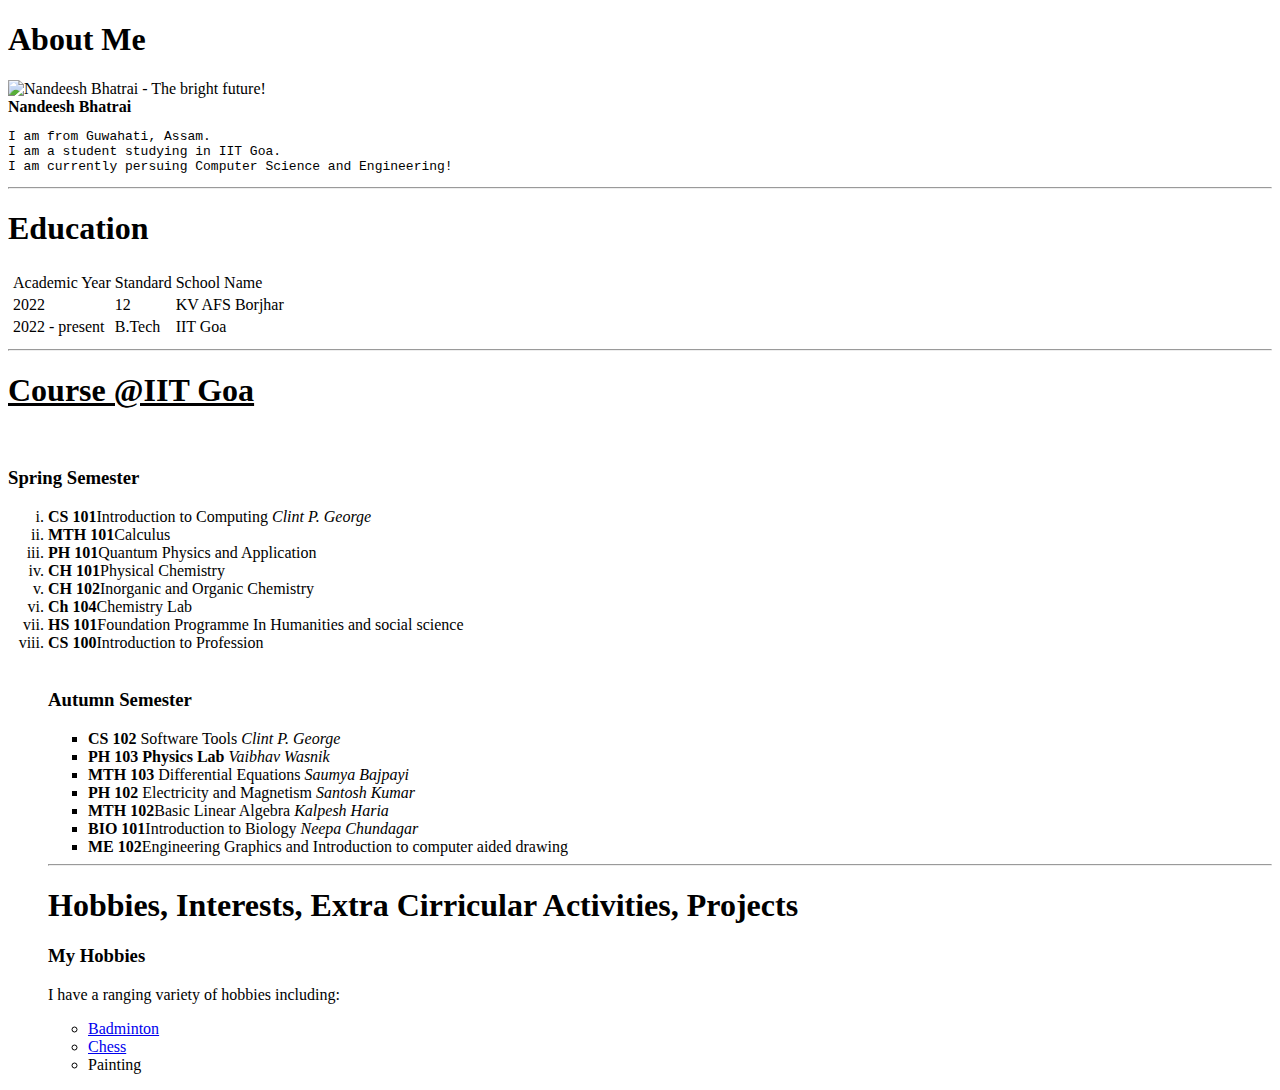
==== index.html @ aa77471a "Update index.html" ====
<!DOCTYPE html>
<html>
<head>

</head>
<body>

  <h1>About Me</h1>
  <img src = "https://i.stack.imgur.com/aF0dE.jpg?s=256&g=1" alt="Nandeesh Bhatrai - The bright future!">
  <br>
  
  <strong>Nandeesh Bhatrai</strong>
  
  <pre>I am from Guwahati, Assam. 
I am a student studying in IIT Goa. 
I am currently persuing Computer Science and Engineering!</pre>

  <hr>
	
  <h1>Education</h1>
  <table style="border:2px; padding:2px; cell-spacing:3px">
	  <tr>
		  <td>Academic Year</td>
		  <td>Standard</td>
		  <td>School Name</td>
	  </tr>

	  <tr>
		  <td>2022</td>
		  <td>12</td>
		  <td>KV AFS Borjhar</td>
	  </tr>
	  <tr>
		  <td>2022 - present</td>
		  <td>B.Tech</td>
		  <td>IIT Goa</td>
	  </tr>
  </table>

  <hr>

  <u><h1>Course @IIT Goa</h1></u>
  <br>

  <h3>Spring Semester</h3>

  <ol type = "i">
	  <li><strong>CS 101</strong>Introduction to Computing <i>Clint P. George</i></li>
	  <li><strong>MTH 101</strong>Calculus</li>
	  <li><strong>PH 101</strong>Quantum Physics and Application</li>
	  <li><strong>CH 101</strong>Physical Chemistry</li>
	  <li><strong>CH 102</strong>Inorganic and Organic Chemistry</li>
	  <li><strong>Ch 104</strong>Chemistry Lab</li>
	  <li><strong>HS 101</strong>Foundation Programme In Humanities and social science</li>
	  <li><strong>CS 100</strong>Introduction to Profession</li>
    
    <br>

  <h3>Autumn Semester</h3>

  <ul style = "list-style-type:square;">
	  <li><strong>CS 102</strong> Software Tools <i>Clint P. George</i></li>
	  <li><strong>PH 103 Physics Lab</strong> <i>Vaibhav Wasnik</i></li>
	  <li><strong>MTH 103</strong> Differential Equations <i>Saumya Bajpayi</i></li>
	  <li><strong>PH 102</strong> Electricity and Magnetism <i>Santosh Kumar</i></li>
	  <li><strong>MTH 102</strong>Basic Linear Algebra <i>Kalpesh Haria</i></li>
	  <li><strong>BIO 101</strong>Introduction to Biology <i>Neepa Chundagar</i></li>
	  <li><strong>ME 102</strong>Engineering Graphics and Introduction to computer aided drawing</li>
  </ul>

  <hr>

  <h1>Hobbies, Interests, Extra Cirricular Activities, Projects</h1>

  <h3>My Hobbies</h3>
  <p>I have a ranging variety of hobbies including:
  <ul>
	  <li><a href="#">Badminton</a></li>
	  <li><a href="#">Chess<a></li>
	  <li>Painting</li>

  </p>


</body>
</html>
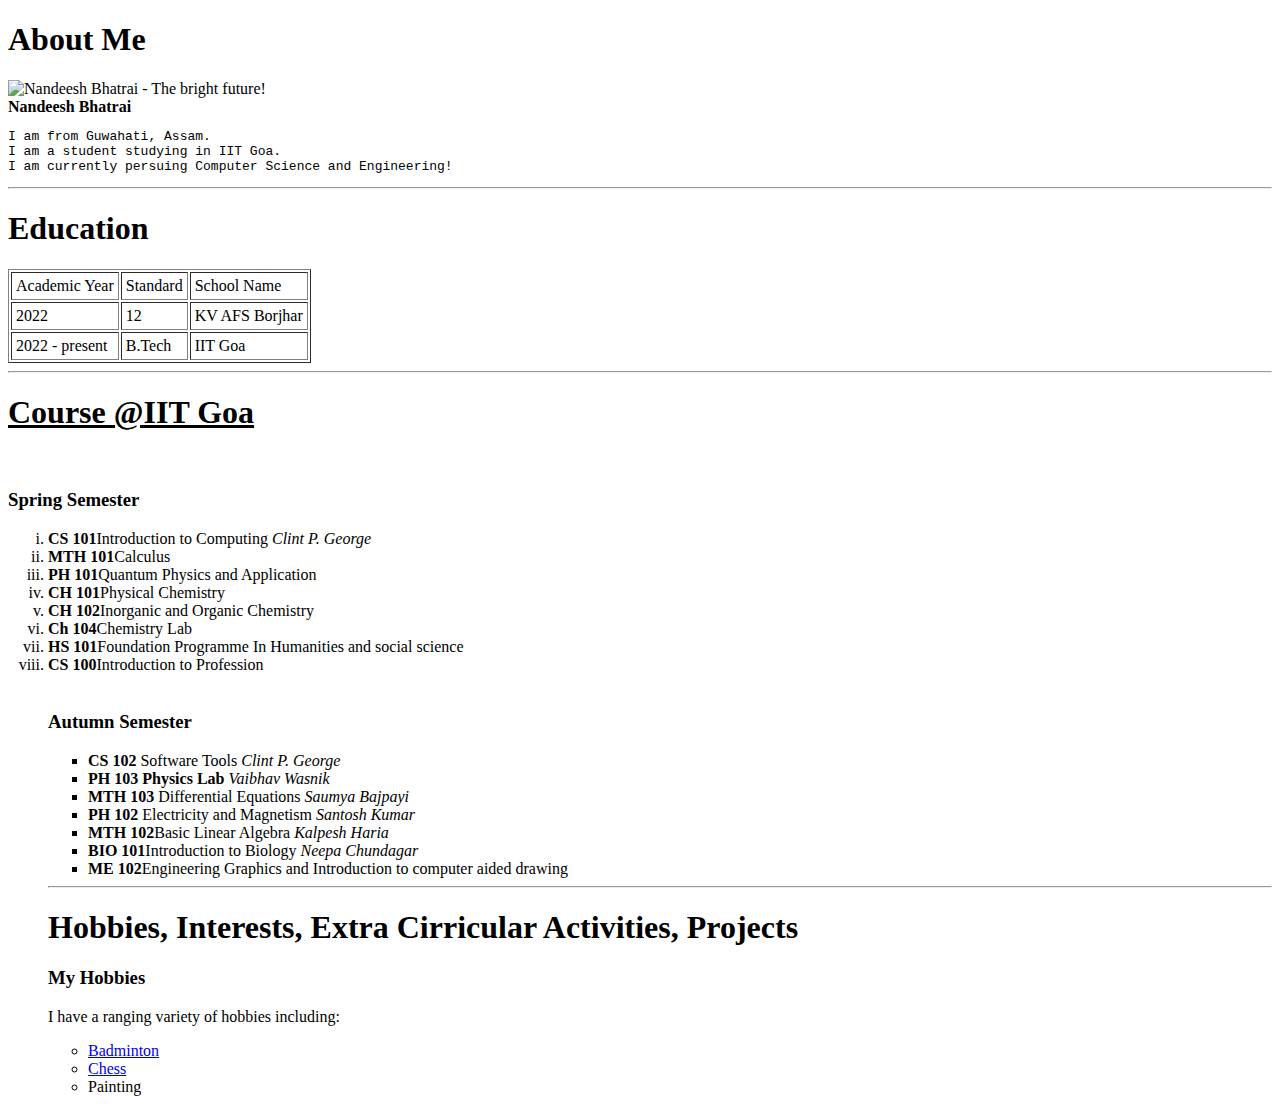
==== commit 578dce57: "Update index.html" ====
--- a/index.html
+++ b/index.html
@@ -18,7 +18,7 @@
   <hr>
 	
   <h1>Education</h1>
-  <table style="border:2px; padding:2px; cell-spacing:3px">
+  <table border = "1" cellpadding = "4">
 	  <tr>
 		  <td>Academic Year</td>
 		  <td>Standard</td>
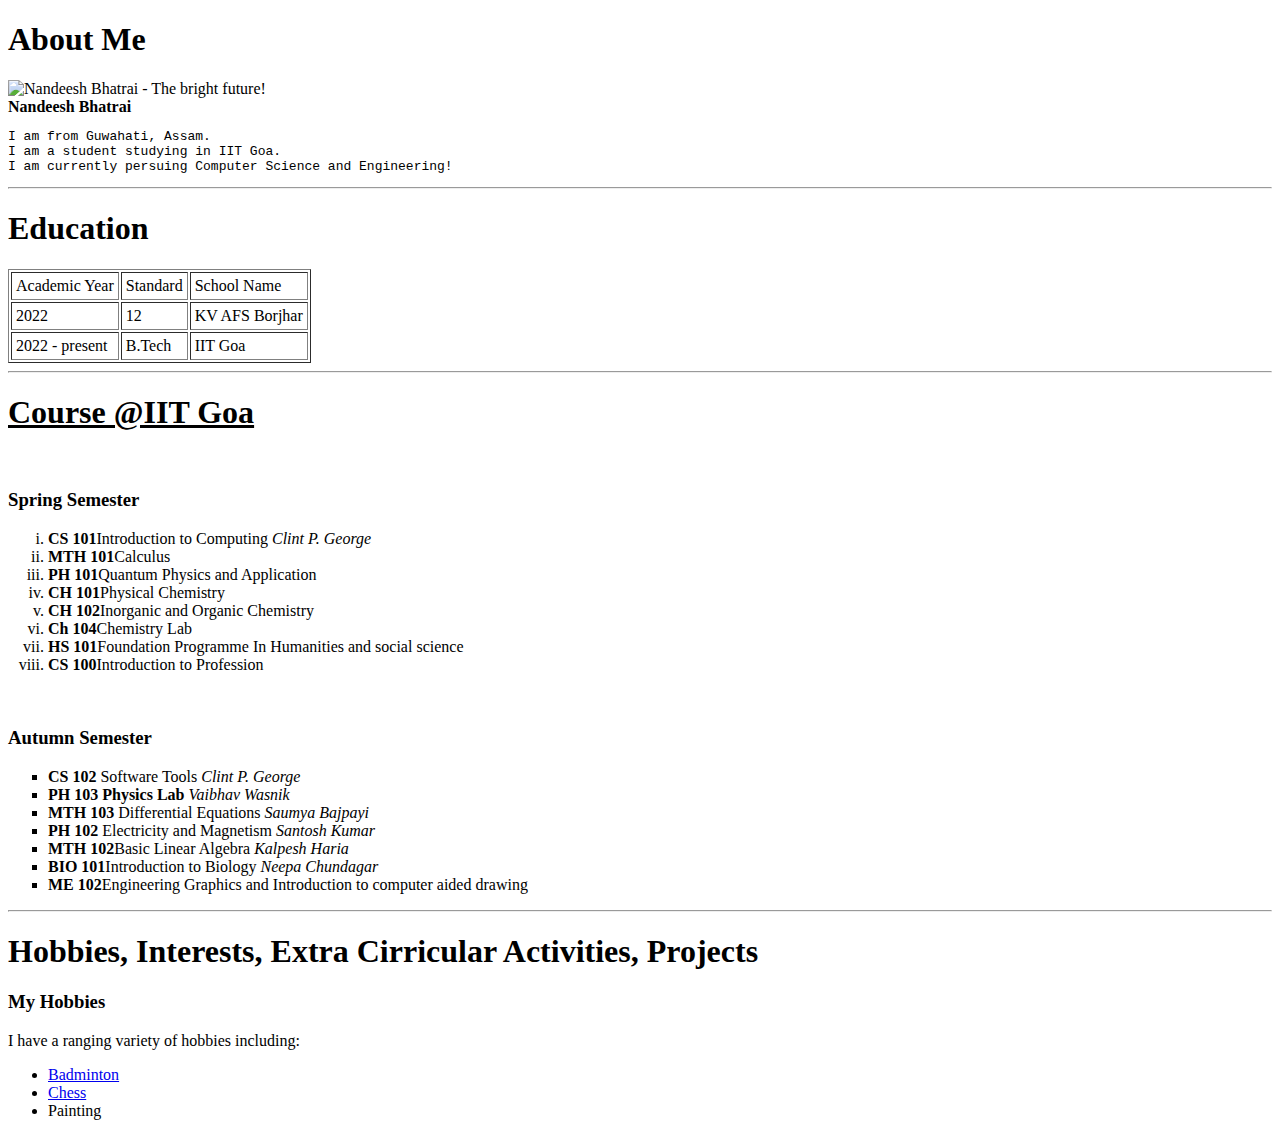
==== commit c0d101ea: "Update index.html" ====
--- a/index.html
+++ b/index.html
@@ -52,7 +52,7 @@
 	  <li><strong>CH 102</strong>Inorganic and Organic Chemistry</li>
 	  <li><strong>Ch 104</strong>Chemistry Lab</li>
 	  <li><strong>HS 101</strong>Foundation Programme In Humanities and social science</li>
-	  <li><strong>CS 100</strong>Introduction to Profession</li>
+	  <li><strong>CS 100</strong>Introduction to Profession</li></ol>
     
     <br>
 
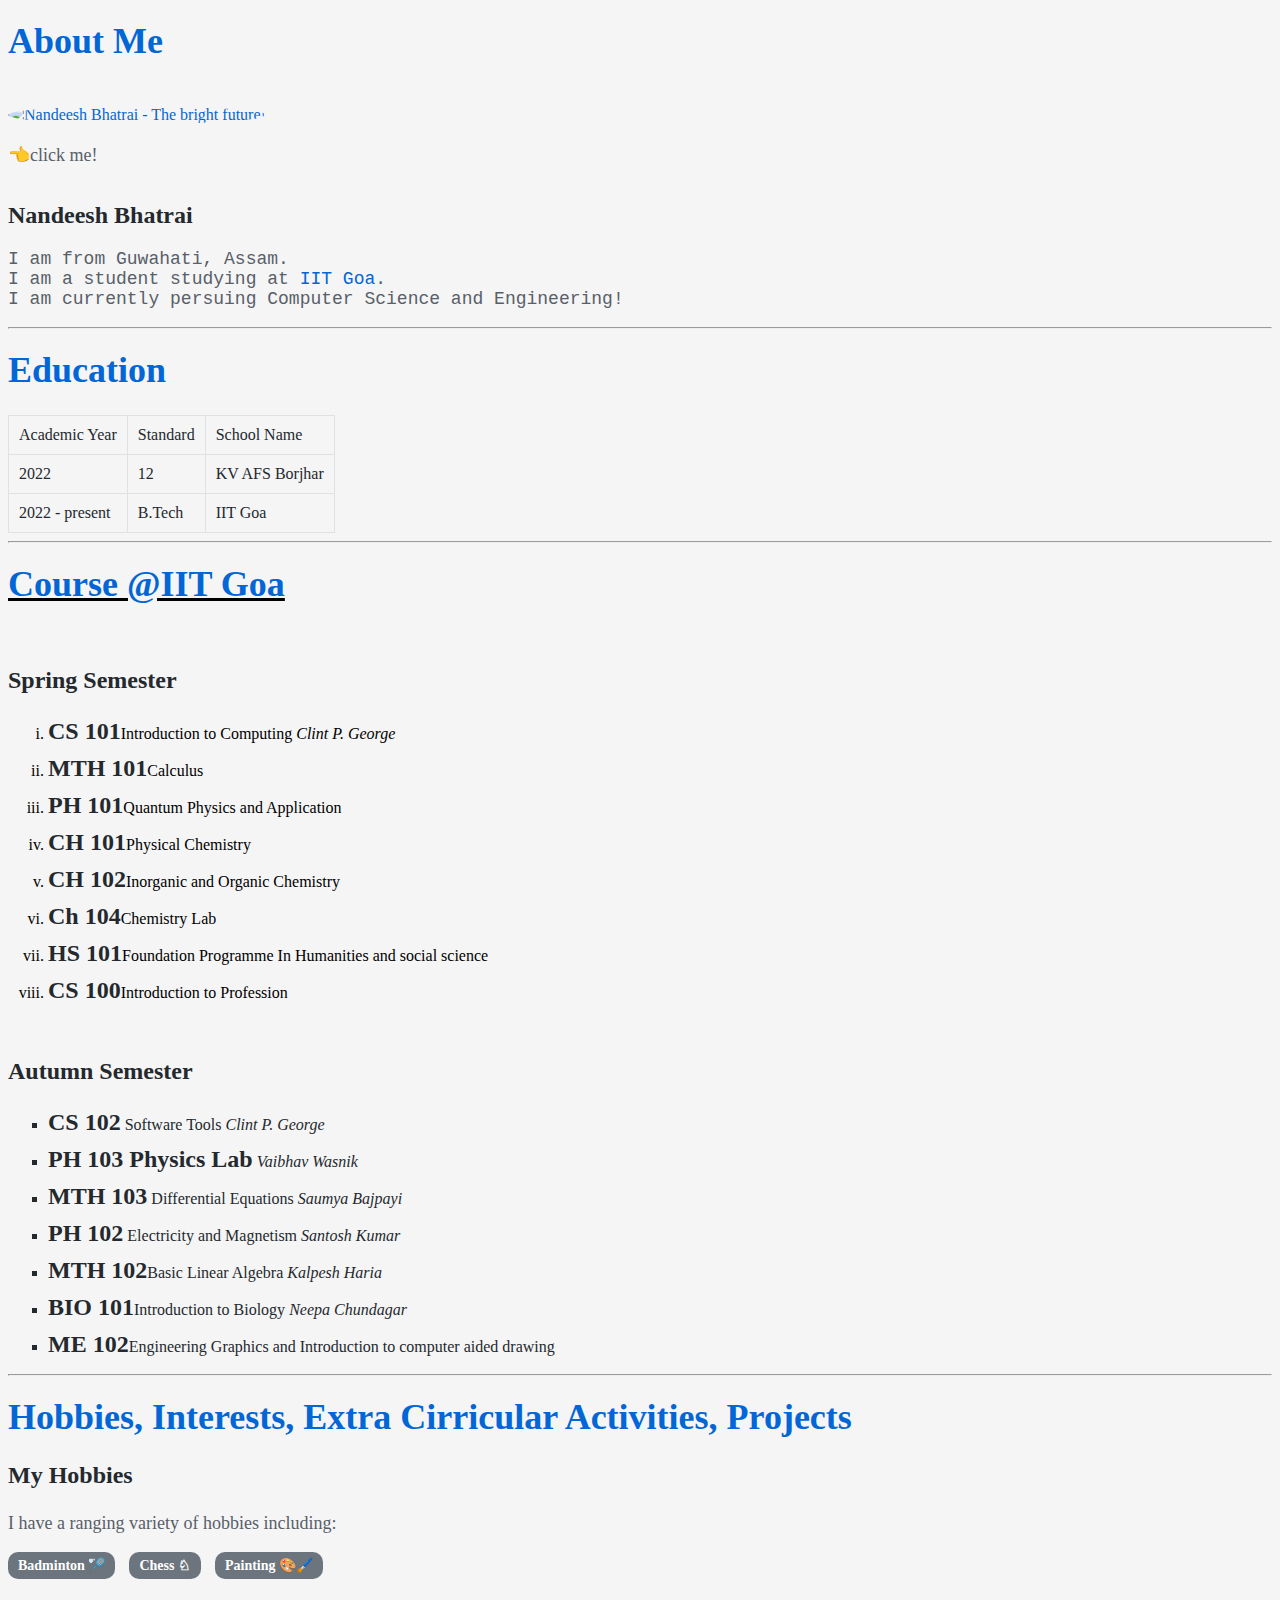
==== commit bb7d4336: "Update index.html" ====
--- a/index.html
+++ b/index.html
@@ -3,16 +3,25 @@
 <head>
 
 </head>
+<link rel="stylesheet" href="style.css">
 <body>
 
   <h1>About Me</h1>
-  <img src = "https://i.stack.imgur.com/aF0dE.jpg?s=256&g=1" alt="Nandeesh Bhatrai - The bright future!">
+
+  <div class="imagine">
+  <a href="https://math.stackexchange.com/users/806601/nandeesh-bhatrai" target="_blank"><img src = "https://i.stack.imgur.com/aF0dE.jpg?s=256&g=1" alt="Nandeesh Bhatrai - The bright future!"></a>
+
+  <div class="clickme"><p class="click">👈click me!</p></div>
+</div>
+
+
   <br>
+
   
   <strong>Nandeesh Bhatrai</strong>
   
   <pre>I am from Guwahati, Assam. 
-I am a student studying in IIT Goa. 
+I am a student studying at <a href="https://iitgoa.ac.in" target="_blank">IIT Goa</a>. 
 I am currently persuing Computer Science and Engineering!</pre>
 
   <hr>
@@ -52,7 +61,8 @@
 	  <li><strong>CH 102</strong>Inorganic and Organic Chemistry</li>
 	  <li><strong>Ch 104</strong>Chemistry Lab</li>
 	  <li><strong>HS 101</strong>Foundation Programme In Humanities and social science</li>
-	  <li><strong>CS 100</strong>Introduction to Profession</li></ol>
+	  <li><strong>CS 100</strong>Introduction to Profession</li>
+  </ol>
     
     <br>
 
@@ -74,12 +84,43 @@
 
   <h3>My Hobbies</h3>
   <p>I have a ranging variety of hobbies including:
-  <ul>
-	  <li><a href="#">Badminton</a></li>
-	  <li><a href="#">Chess<a></li>
-	  <li>Painting</li>
+  </p>
 
-  </p>
+
+<a href="https://i.ytimg.com/vi/9DG3wjXKMYc/maxresdefault.jpg" target="_blank"><span class="badge">Badminton 🏸</span></a>
+<a href="https://www.chess.com/member/hellonandeesh" target="_blank"><span class="badge">Chess ♘</span></a>
+<a href="https://cdn.shopify.com/s/files/1/0128/3633/9802/products/81TNNiaHZEL._SL1500_878x700.jpg?v=1587822203" target="_blank"><span class="badge">Painting 🎨🖌️</span></a>
+<div class="alldots">
+    <div class="dot"></div>
+    <div class="dot"></div>
+    <div class="dot"></div>
+    <div class="dot"></div>
+    <div class="dot"></div>
+    <div class="dot"></div>
+    <div class="dot"></div>
+    <div class="dot"></div>
+    <div class="dot"></div>
+    <div class="dot"></div>
+    <div class="dot"></div>
+    <div class="dot"></div>
+    <div class="dot"></div>
+    <div class="dot"></div>
+    <div class="dot"></div>
+    <div class="dot"></div>
+    <div class="dot"></div>
+    <div class="dot"></div>
+    <div class="dot"></div>
+    <div class="dot"></div>
+    <div class="dot"></div>
+    <div class="dot"></div>
+    <div class="dot"></div>
+    <div class="dot"></div>
+    <div class="dot"></div>
+    <div class="dot"></div>
+    <div class="dot"></div>
+    <div class="dot"></div>
+    <div class="dot"></div>
+  </div>
 
 
 </body>
--- a/style.css
+++ b/style.css
@@ -0,0 +1,208 @@
+body {
+    background-color: #f5f5f5;
+  }
+  
+  h1 {
+    font-size: 36px;
+    font-weight: bold;
+    color: #0366d6;
+    margin-top: 20px;
+  }
+  
+  img {
+    border-radius: 50%;
+    width: 200px;
+    height:200px;
+    margin-top: 20px;
+    transition: transform 0.2s ease-in-out;
+  }
+  
+  img:hover {
+    transform: scale(1.1);
+  }
+  
+  strong {
+    font-size: 24px;
+    color: #24292e;
+    margin-top: 20px;
+  }
+  
+  pre {
+    font-size: 18px;
+    color: #586069;
+    margin-top: 20px;
+  }
+  
+  table {
+    border-collapse: collapse;
+    margin-top: 20px;
+  }
+  
+  th {
+    font-size: 18px;
+    font-weight: bold;
+    color: #24292e;
+    padding: 10px;
+    background-color: #f6f8fa;
+  }
+  
+  td {
+    font-size: 16px;
+    color: #24292e;
+    padding: 10px;
+    border: 1px solid #dfe2e5;
+  }
+  
+  ul {
+    font-size: 16px;
+    color: #24292e;
+    margin-top: 20px;
+  }
+  
+  li {
+    margin-bottom: 10px;
+  }
+  
+  a {
+    color: #0366d6;
+    text-decoration: none;
+    transition: color 0.2s ease-in-out;
+  }
+  
+  a:hover {
+    color: #1a4e8a;
+  }
+  
+  h3 {
+    font-size: 24px;
+    font-weight: bold;
+    color: #24292e;
+    margin-top: 20px;
+  }
+  
+  p {
+    font-size: 18px;
+    color: #586069;
+    margin-top: 20px;
+  }
+  
+
+  .badge {
+    display: inline-block;
+    padding: 5px 10px;
+    font-size: 14px;
+    font-weight: bold;
+    color: #fff;
+    background-color: #6c757d;
+    border-radius: 10px;
+    margin-right: 10px;
+  }
+
+  .alldots{
+    display: flex;
+    flex-direction: row;
+    height: 1.5em;
+    width: 100%;
+    margin-top: 0.5em;
+    justify-content: center;
+}
+
+.dot{
+    height: 0.5em;
+    width: 0.5em;
+    border-radius: 50%;
+    margin: 0.25em;
+    animation: dot 1s linear infinite;
+}
+
+
+.dot:nth-child(2){
+    animation-delay: 0.2s;
+}
+.dot:nth-child(3){
+    animation-delay: 0.4s;
+}
+.dot:nth-child(4){
+    animation-delay: 0.6s;
+}
+.dot:nth-child(5){
+    animation-delay: 0.8s;
+}
+.dot:nth-child(6){
+    animation-delay: 01s;
+}
+.dot:nth-child(7){
+    animation-delay: 01.2s;
+}
+.dot:nth-child(8){
+    animation-delay: 01.4s;
+}
+.dot:nth-child(9){
+    animation-delay: 01.6s;
+}
+.dot:nth-child(10){
+    animation-delay: 1.8s;
+}
+.dot:nth-child(11){
+    animation-delay: 2s;
+}
+.dot:nth-child(12){
+    animation-delay: 2.2s;
+}
+.dot:nth-child(13){
+    animation-delay: 2.4s;
+}
+.dot:nth-child(14){
+    animation-delay: 2.6s;
+}
+.dot:nth-child(15){
+    animation-delay: 2.8s;
+}
+.dot:nth-child(16){
+    animation-delay: 3s;
+}
+.dot:nth-child(17){
+    animation-delay: 3.2s;
+}
+.dot:nth-child(18){
+    animation-delay: 3.4s;
+}
+.dot:nth-child(19){
+    animation-delay: 3.6s;
+}
+.dot:nth-child(20){
+    animation-delay: 3.8s;
+}
+.dot:nth-child(21){
+    animation-delay: 4s;
+}
+.dot:nth-child(22){
+    animation-delay: 4.2s;
+}
+.dot:nth-child(23){
+    animation-delay: 4.4s;
+}
+.dot:nth-child(24){
+    animation-delay: 4.6s;
+}
+.dot:nth-child(25){
+    animation-delay: 4.8s;
+}
+.dot:nth-child(26){
+    animation-delay: 5s;
+}
+.dot:nth-child(27){
+    animation-delay: 5.2s;
+}
+.dot:nth-child(28){
+    animation-delay: 5.4s;
+}
+.dot:nth-child(29){
+    animation-delay: 5.6s;
+}
+
+@keyframes dot{
+    0%{background-color: #f5f5f5;}
+    50%{background-color: red;}
+    100%{background-color: #f5f5f5;}
+}
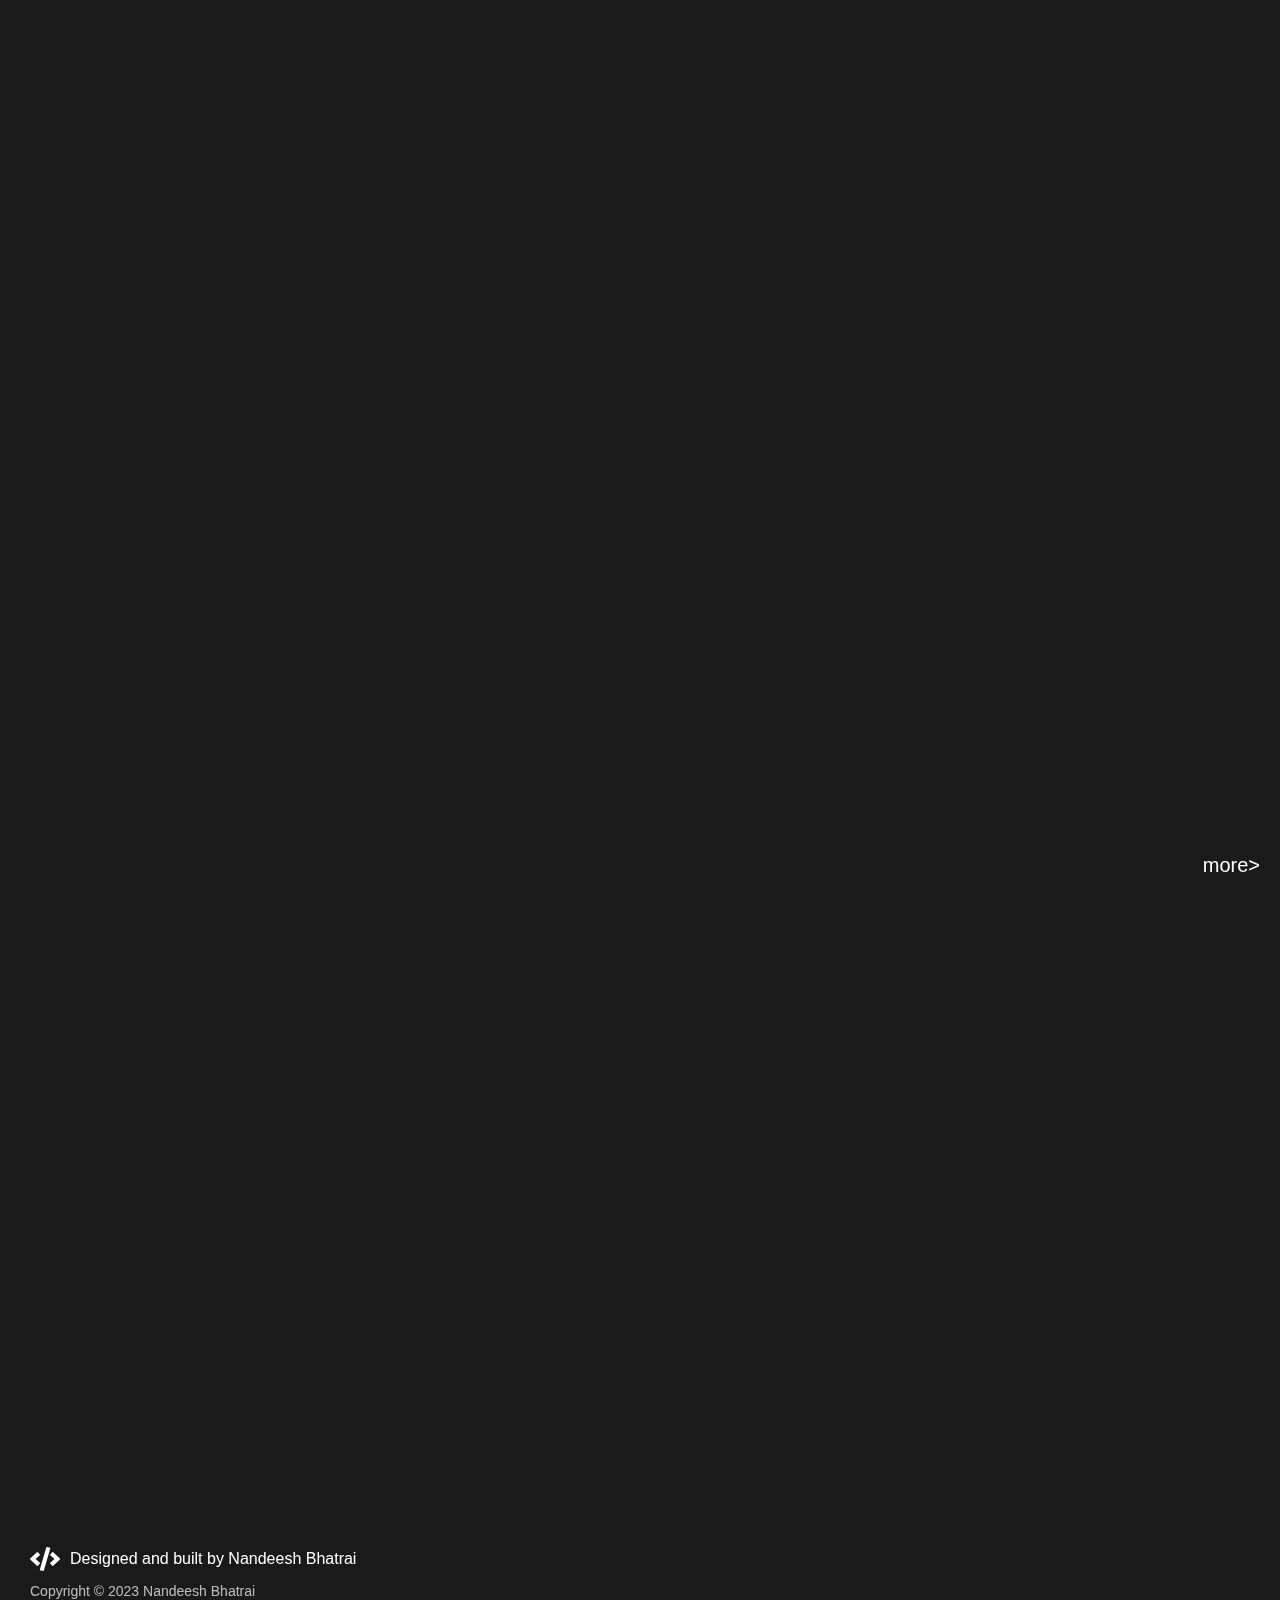
==== commit b8ea03cd: "added video to the background" ====
--- a/index.html
+++ b/index.html
@@ -1,127 +1,580 @@
 <!DOCTYPE html>
 <html>
 <head>
-
+  <title>Nandeesh Bhatrai</title>
+  <link rel="stylesheet" href="https://cdnjs.cloudflare.com/ajax/libs/font-awesome/5.15.3/css/all.min.css" />
+  <style>
+    body {
+      background-color: #1a1a1a;
+      color: #fff;
+      font-family: Arial, sans-serif;
+      font-size: 16px;
+      line-height: 1.5;
+      margin: 30px;
+      padding: 0;
+      overflow-x: hidden;
+    }
+
+    #video-background {
+      position: fixed;
+      top: 0;
+      left: 0;
+      width: 100%;
+      height: 100%;
+      z-index: -1;
+      overflow: hidden;
+      animation: fade 18.9s linear infinite;
+    }
+
+    @keyframes fade {
+      0%{
+        filter: brightness(0);
+      }
+      5%{
+        filter: brightness(100%);
+      }
+      95%{
+        filter: brightness(100%);
+      }
+      100%{
+        filter:brightness(0%);
+      }
+    }
+
+    #video-background video {
+      width: 100%;
+      height: 100%;
+      object-fit: cover;
+      opacity: 0.3;
+    }
+
+    h1, h2, h3, h4, h5, h6 {
+      font-weight: bold;
+      margin: 0;
+      padding: 0;
+      opacity: 0;
+      animation: fadeInUp 1s forwards;
+    }
+
+    h1 {
+      font-size: 36px;
+      margin-top: 50px;
+      text-align: center;
+      animation-delay: 0.5s;
+    }
+
+    h2 {
+      font-size: 24px;
+      margin-top: 30px;
+      animation-delay: 1s;
+    }
+
+    h3 {
+      font-size: 20px;
+      margin-top: 20px;
+      animation-delay: 1s;
+    }
+
+    .imagine {
+      display: flex;
+      flex-direction: column;
+      align-items: center;
+      margin-top: 50px;
+      opacity: 0;
+      animation: fadeIn 1s forwards;
+      animation-delay: 0s;
+    }
+
+    .click {
+      font-size: 24px;
+      cursor: pointer;
+    }
+
+    .click:hover {
+      color: #ffcc00;
+    }
+
+    .badge {
+      display: inline-block;
+      background-color: #ffcc00;
+      color: #1a1a1a;
+      font-size: 16px;
+      font-weight: bold;
+      padding: 10px;
+      margin-right: 10px;
+      margin-bottom: 10px;
+      text-decoration: none;
+      border-radius: 5px;
+      box-shadow: 0 0 10px rgba(0, 0, 0, 0.5);
+      opacity: 0;
+      animation: fadeIn 1s forwards;
+      animation-delay: 1.5s;
+    }
+
+    .badge:hover {
+      background-color: #fff;
+      color: #ffcc00;
+    }
+
+    /* pre {
+      font-size: 16px;
+      margin-top: 20px;
+      white-space: pre-wrap;
+      opacity: 0;
+      animation: fadeInUp 1s forwards;
+      animation-delay: 1.5s;
+    } */
+
+    a {
+      color: #fff;
+      text-decoration: none;
+    }
+
+    a:hover {
+      color: #ffcc00;
+    }
+
+    ul, ol {
+      margin-top: 20px;
+      margin-bottom: 20px;
+      padding-left: 20px;
+      opacity: 0;
+      animation: fadeInUp 1s forwards;
+      animation-delay: 1.5s;
+    }
+
+    li {
+      font-size: 16px;
+      margin-top: 10px;
+      margin-bottom: 10px;
+    }
+
+    u {
+      text-decoration: none;
+      border-bottom: 5px solid #ffcc00;
+    }
+
+    hr {
+      border: none;
+      border-top: 1px solid #fff;
+      margin-top: 30px;
+      margin: 30px 0;
+      opacity: 0;
+      animation: fadeInUp 1s forwards;
+      animation-delay: 1.5s;
+    }
+
+    @keyframes fadeIn {
+      from {
+        opacity: 0;
+        transform: translateY(20px);
+      }
+      to {
+        opacity: 1;
+        transform: translateY(0);
+      }
+    }
+
+    @keyframes fadeInUp {
+      from {
+        opacity: 0;
+        transform: translateY(50px);
+      }
+      to {
+        opacity: 1;
+        transform: translateY(0);
+      }
+    }
+
+    .connect {
+      margin-top: 50px;
+      display: flex;
+      justify-content: center;
+    }
+
+    .connect a {
+      color: #ffffff;
+      text-decoration: none;
+      font-size: 24px;
+      margin: 0 10px;
+      transition: color 0.3s ease;
+      align-self:center;
+    }
+    .connect a:hover {
+  color: #ffcc00;
+}
+
+.connect a:hover i {
+  animation: glow 1s infinite;
+}
+
+@keyframes glow {
+  0% {
+    text-shadow: 0 0 5px #ffcc00;
+  }
+  50% {
+    text-shadow: 0 0 20px #ffcc00;
+  }
+  100% {
+    text-shadow: 0 0 5px #ffcc00;
+  }
+}
+
+    .message-me {
+      width: 300px;
+      padding: 20px;
+      background-color: #333;
+      border-radius: 10px;
+    }
+
+    .message-me input,
+    .message-me textarea {
+      width: 100%;
+      padding: 10px;
+      margin-bottom: 10px;
+      color: #fff;
+      background-color: #1a1a1a;
+      border: none;
+      border-radius: 5px;
+    }
+
+    .message-me button {
+      padding: 10px 20px;
+      background-color: #ffcc00;
+      color: #1a1a1a;
+      font-size: 16px;
+      font-weight: bold;
+      border: none;
+      border-radius: 5px;
+      cursor: pointer;
+    }
+
+    .message-me button[disabled] {
+      background-color: #999;
+      cursor: not-allowed;
+    }
+
+    .footer {
+      display: flex;
+      justify-content: space-between;
+      align-items: center;
+      margin-top: 50px;
+      animation: fadeInUp 1s forwards;
+    }
+
+    .footer .left {
+      display: flex;
+      align-items: center;
+    }
+
+    .footer .left i {
+      font-size: 24px;
+      margin-right: 10px;
+    }
+
+    .footer .right {
+      display: flex;
+      align-items: center;
+    }
+
+    .footer .right input {
+      margin-right: 10px;
+    }
+
+    .footer .right button {
+      background-color: #ffcc00;
+      color: #1a1a1a;
+      font-size: 16px;
+      font-weight: bold;
+      padding: 10px 20px;
+      border: none;
+      border-radius: 5px;
+      cursor: pointer;
+    }
+
+    .footer .right button:disabled {
+      background-color: #999;
+      cursor: not-allowed;
+    }
+
+    .copyright {
+      color: #fff;
+      opacity: 0.7;
+      font-size: 14px;
+      margin-top: 10px;
+    }
+
+
+    .projects-container {
+    display: flex;
+    justify-content: center;
+    align-items: center;
+    flex-wrap: wrap;
+    margin-top: 30px;
+    opacity: 0;
+    animation: fadeInUp 1s forwards;
+    animation-delay: 1.5s;
+  }
+
+  .project {
+    margin: 20px;
+    padding: 20px;
+    background-color: #1a1a1a;
+    border-radius: 10px;
+    width: 300px;
+    box-shadow: 0 0 10px rgba(255, 204, 0, 0.8);
+    transition: transform 0.3s ease, box-shadow 0.3s ease;
+    text-align: center;
+    text-decoration: none;
+    color: #fff;
+  }
+
+  .project:hover {
+    transform: translateY(-15px);
+    box-shadow: 0 0 20px rgba(205, 204, 0, 1);
+    animation: glow 0.5s linear infinite;
+  }
+
+  .project-title {
+    font-size: 20px;
+    font-weight: bold;
+    margin-bottom: 10px;
+    color: #ffcc00;
+  }
+
+  .project-description {
+    font-size: 16px;
+  }
+
+  .more {
+    position: fixed;
+    bottom: 20px;
+    right: 20px;
+    color: #fff;
+    opacity: 7;
+    font-size: 20px;
+  }
+
+  .section-title {
+  font-size: 24px;
+  font-weight: bold;
+  margin-top: 30px;
+  text-align: center;
+  opacity: 0;
+  animation: fadeInUp 1s forwards;
+  animation-delay: 1s;
+}
+
+.skills-container {
+  display: flex;
+  justify-content: center;
+  align-items: flex-start;
+  flex-wrap: wrap;
+  margin-top: 30px;
+  opacity: 0;
+  animation: fadeInUp 1s forwards;
+  animation-delay: 1.5s;
+}
+
+.skill {
+  margin: 20px;
+  padding: 20px;
+  background-color: #1a1a1a;
+  border-radius: 10px;
+  width: 200px;
+  height: 200px;
+  display: flex;
+  flex-direction: column;
+  align-items: center;
+  justify-content: center;
+  box-shadow: 0 0 10px rgba(255, 204, 0, 0.8);
+  transition: transform 0.3s ease, box-shadow 0.3s ease;
+  text-align: center;
+  text-decoration: none;
+  color: #fff;
+}
+
+.skill i {
+  font-size: 48px;
+  margin-bottom: 10px;
+  color: #ffcc00;
+}
+
+.skill span {
+  font-size: 16px;
+  font-weight: bold;
+  margin-bottom: 10px;
+}
+
+.skill ul {
+  list-style: none;
+  padding: 0;
+  margin: 0;
+  font-size: 14px;
+}
+
+.skill ul li {
+  margin-bottom: 5px;
+}
+
+.skill:hover {
+  transform: translateY(-10px);
+  box-shadow: 0 0 20px rgba(205, 204, 0, 1);
+  animation: glow 0.5s linear infinite;
+}
+
+
+.about-container {
+  display: flex;
+  justify-content: center;
+  align-items: center;
+  margin-top: 30px;
+  opacity: 0;
+  animation: fadeInUp 1s forwards;
+  animation-delay: 1s;
+}
+
+.about-content {
+  text-align: center;
+  margin-right: 50px;
+}
+
+.about-title {
+  font-size: 36px;
+  font-weight: bold;
+  color: #ffcc00;
+  margin-bottom: 20px;
+}
+
+.about-description {
+  font-size: 16px;
+  color: #fff;
+  opacity: 0.7;
+}
+
+.about-image {
+  width: 200px;
+  height: 200px;
+  border-radius: 50%;
+  overflow: hidden;
+}
+
+.about-image img {
+  width: 100%;
+  height: 100%;
+  object-fit: cover;
+}
+
+  </style>
 </head>
-<link rel="stylesheet" href="style.css">
 <body>
-
-  <h1>About Me</h1>
-
-  <div class="imagine">
-  <a href="https://math.stackexchange.com/users/806601/nandeesh-bhatrai" target="_blank"><img src = "https://i.stack.imgur.com/aF0dE.jpg?s=256&g=1" alt="Nandeesh Bhatrai - The bright future!"></a>
-
-  <div class="clickme"><p class="click">👈click me!</p></div>
+  <div id="video-background">
+    <video autoplay loop muted>
+      <source src="videobackground.mp4" type="video/mp4">
+    </video>
+  </div>
+  <h1 class="section-title">About Me</h1>
+<div class="about-container">
+  <div class="about-content">
+    <h2 class="about-title">Nandeesh Bhatrai</h2>
+    <pre class="about-description">I am from Guwahati, Assam. 
+      I am a student studying at <a href="https://iitgoa.ac.in" target="_blank">IIT Goa</a>.
+       I am currently pursuing Computer Science and Engineering!</p>
+  </div>
+  <div class="about-image">
+    <a href="https://math.stackexchange.com/users/806601/nandeesh-bhatrai" target="_blank">
+      <img src="https://i.stack.imgur.com/aF0dE.jpg?s=256&g=1" alt="Nandeesh Bhatrai - The bright future!" style="border-radius: 50%;">
+    </a>
+  </div>
 </div>
-
-
-  <br>
-
-  
-  <strong>Nandeesh Bhatrai</strong>
-  
-  <pre>I am from Guwahati, Assam. 
-I am a student studying at <a href="https://iitgoa.ac.in" target="_blank">IIT Goa</a>. 
-I am currently persuing Computer Science and Engineering!</pre>
-
+ 
   <hr>
-	
-  <h1>Education</h1>
-  <table border = "1" cellpadding = "4">
-	  <tr>
-		  <td>Academic Year</td>
-		  <td>Standard</td>
-		  <td>School Name</td>
-	  </tr>
-
-	  <tr>
-		  <td>2022</td>
-		  <td>12</td>
-		  <td>KV AFS Borjhar</td>
-	  </tr>
-	  <tr>
-		  <td>2022 - present</td>
-		  <td>B.Tech</td>
-		  <td>IIT Goa</td>
-	  </tr>
-  </table>
-
+  <h2 class="section-title">Skills</h2>
+  <div class="skills-container">
+    <div class="skill">
+      <i class="fas fa-code"></i>
+      <span>Programming languages:</span>
+      <ul>
+        <li>C++</li>
+        <li>Python</li>
+      </ul>
+    </div>
+    <div class="skill">
+      <i class="fab fa-html5"></i>
+      <span>Web development:</span>
+      <ul>
+        <li>HTML</li>
+        <li>CSS</li>
+        <li>JavaScript</li>
+      </ul>
+    </div>
+    <div class="skill">
+      <i class="fas fa-database"></i>
+      <span>Database:</span>
+      <ul>
+        <li>MySQL</li>
+      </ul>
+    </div>
+    <div class="skill">
+      <i class="fab fa-git"></i>
+      <span>Version control:</span>
+      <ul>
+        <li>Git</li>
+        <li>Bash</li>
+      </ul>
+    </div>
+  </div>
   <hr>
-
-  <u><h1>Course @IIT Goa</h1></u>
-  <br>
-
-  <h3>Spring Semester</h3>
-
-  <ol type = "i">
-	  <li><strong>CS 101</strong>Introduction to Computing <i>Clint P. George</i></li>
-	  <li><strong>MTH 101</strong>Calculus</li>
-	  <li><strong>PH 101</strong>Quantum Physics and Application</li>
-	  <li><strong>CH 101</strong>Physical Chemistry</li>
-	  <li><strong>CH 102</strong>Inorganic and Organic Chemistry</li>
-	  <li><strong>Ch 104</strong>Chemistry Lab</li>
-	  <li><strong>HS 101</strong>Foundation Programme In Humanities and social science</li>
-	  <li><strong>CS 100</strong>Introduction to Profession</li>
-  </ol>
-    
-    <br>
-
-  <h3>Autumn Semester</h3>
-
-  <ul style = "list-style-type:square;">
-	  <li><strong>CS 102</strong> Software Tools <i>Clint P. George</i></li>
-	  <li><strong>PH 103 Physics Lab</strong> <i>Vaibhav Wasnik</i></li>
-	  <li><strong>MTH 103</strong> Differential Equations <i>Saumya Bajpayi</i></li>
-	  <li><strong>PH 102</strong> Electricity and Magnetism <i>Santosh Kumar</i></li>
-	  <li><strong>MTH 102</strong>Basic Linear Algebra <i>Kalpesh Haria</i></li>
-	  <li><strong>BIO 101</strong>Introduction to Biology <i>Neepa Chundagar</i></li>
-	  <li><strong>ME 102</strong>Engineering Graphics and Introduction to computer aided drawing</li>
-  </ul>
-
+  <h2>Projects</h2>
+  <div class="projects-container">
+    <a href="https://nandeeshbhatrai.github.io/" class="project">
+      <div class="project-title">Building a personal website using HTML, CSS, and JavaScript</div>
+      <div class="project-description">Designing and developing a personal website to showcase my skills and portfolio.</div>
+    </a>
+    <a href="#" class="project">
+      <div class="project-title">Making a Rock-Paper-Scissors AI using machine learning with Python</div>
+      <div class="project-description">Creating an AI-powered Rock-Paper-Scissors game using machine learning techniques in Python.</div>
+    </a>
+    <a href="#" class="project">
+      <h3 class="project-title">Cat and Dog Image Classifier</h3>
+      <p class="project-description">Developing a machine learning model to classify images as cats or dogs</p>
+    </a>
+  </div>
+    <div class="more">
+    <a href="projects.html">more></a>
+  </div>
   <hr>
-
-  <h1>Hobbies, Interests, Extra Cirricular Activities, Projects</h1>
-
-  <h3>My Hobbies</h3>
-  <p>I have a ranging variety of hobbies including:
-  </p>
-
-
-<a href="https://i.ytimg.com/vi/9DG3wjXKMYc/maxresdefault.jpg" target="_blank"><span class="badge">Badminton 🏸</span></a>
-<a href="https://www.chess.com/member/hellonandeesh" target="_blank"><span class="badge">Chess ♘</span></a>
-<a href="https://cdn.shopify.com/s/files/1/0128/3633/9802/products/81TNNiaHZEL._SL1500_878x700.jpg?v=1587822203" target="_blank"><span class="badge">Painting 🎨🖌️</span></a>
-<div class="alldots">
-    <div class="dot"></div>
-    <div class="dot"></div>
-    <div class="dot"></div>
-    <div class="dot"></div>
-    <div class="dot"></div>
-    <div class="dot"></div>
-    <div class="dot"></div>
-    <div class="dot"></div>
-    <div class="dot"></div>
-    <div class="dot"></div>
-    <div class="dot"></div>
-    <div class="dot"></div>
-    <div class="dot"></div>
-    <div class="dot"></div>
-    <div class="dot"></div>
-    <div class="dot"></div>
-    <div class="dot"></div>
-    <div class="dot"></div>
-    <div class="dot"></div>
-    <div class="dot"></div>
-    <div class="dot"></div>
-    <div class="dot"></div>
-    <div class="dot"></div>
-    <div class="dot"></div>
-    <div class="dot"></div>
-    <div class="dot"></div>
-    <div class="dot"></div>
-    <div class="dot"></div>
-    <div class="dot"></div>
-  </div>
-
-
+  <h2>Contact</h2>
+  <div style="opacity:0; animation: fadeInUp 1s forwards; animation-delay: 1.5s;">
+    <p>Email: <a href="mailto:official.nandeeshbhatrai@gmail.com">official.nandeeshbhatrai@gmail.com</a></p>
+  </div>
+  <hr>
+  <div class="connect">
+    <div style="opacity:0; animation: fadeInUp 1s forwards; animation-delay: 1.5s;">
+      <a href="https://www.linkedin.com/in/nandeesh00bhatrai/" target="_blank"><i class="fab fa-linkedin-in"></i></a>
+      <a href="https://github.com/nandeeshbhatrai" target="_blank"><i class="fab fa-github"></i></a>
+      <a href="mailto: official.nandeeshbhatrai@gmail.com" target="_blank"><i class="far fa-envelope"></i></a>
+      <a href="https://www.instagram.com/dope_earth_/" target="_blank"><i class="fab fa-instagram"></i></a>
+      <a href="https://codeforces.com/profile/nandeesh.bhatrai" target="_blank"><img src="https://sta.codeforces.com/s/93825/favicon.ico" alt="Codeforces"></a>
+      
+      <div class="footer">
+        <div class="left">
+          <i class="fas fa-phone-alt"></i>
+          <span>+91-9101749095</span>
+        </div>
+
+      </div>
+    </div>
+  </div>
+<hr>
+  <footer>
+    <div class="footer">
+      <div class="left">
+        <i class="fas fa-code"></i>
+        <span>Designed and built by Nandeesh Bhatrai</span>
+      </div>
+    </div>
+    <p class="copyright">Copyright © 2023 Nandeesh Bhatrai</p>
+  </footer>
 </body>
 </html>
